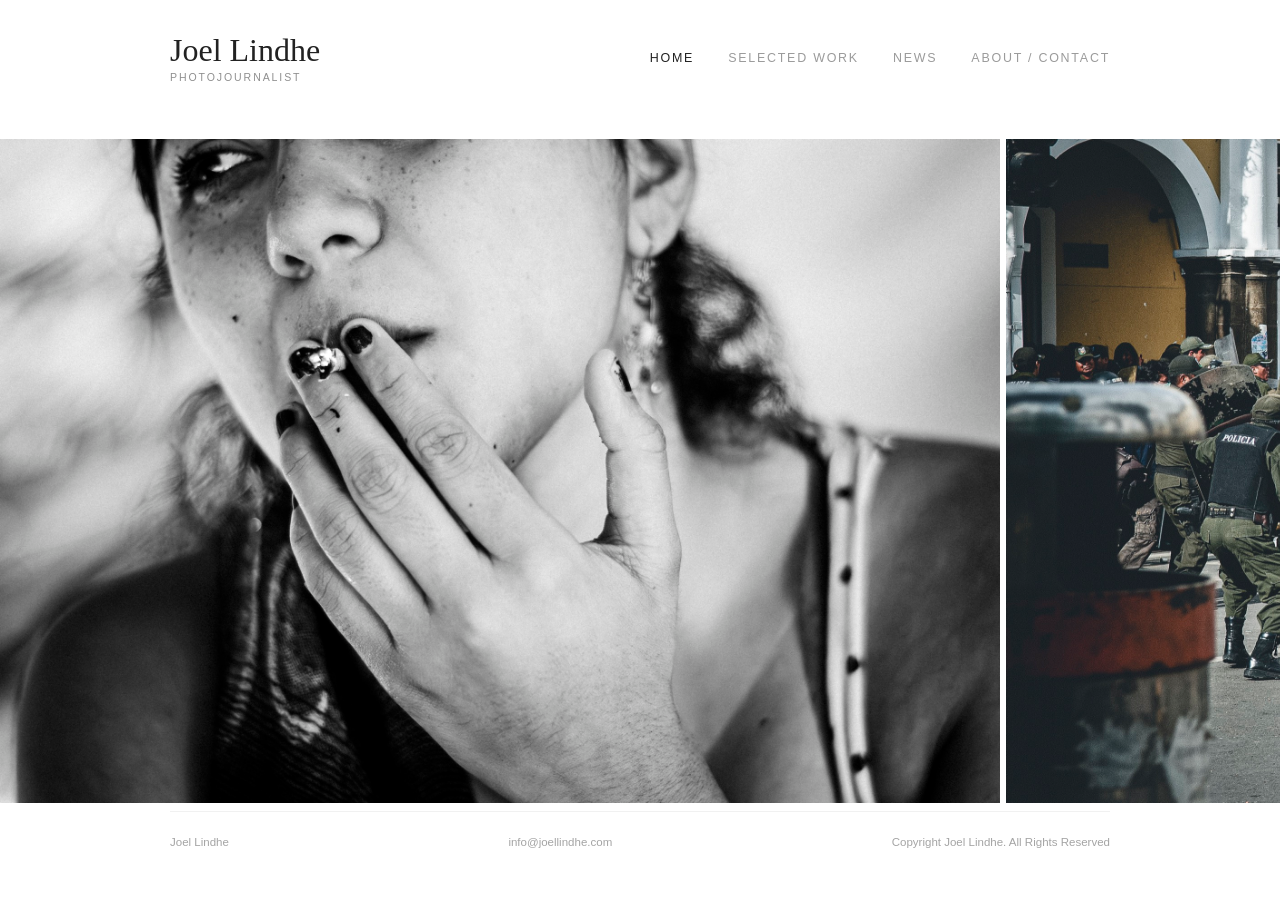
==== index.html @ 716c8050 "Improve home caption visibility" ====
<!doctype html>
<html lang="en">
  <head>
    <meta charset="utf-8" />
    <meta name="viewport" content="width=device-width, initial-scale=1" />
    <title>Joel Lindhe | Visual Journalist</title>
    <meta
      name="description"
      content="Joel Lindhe is a Stockholm-based visual journalist and photographer working with news, documentary, and editorial photography in Sweden and internationally."
    />
    <link rel="stylesheet" href="styles.css?v=20260520-9" />
  </head>
  <body>
    <header class="site-header">
      <a class="wordmark" href="#home" aria-label="Joel Lindhe home">
        <span>Joel Lindhe</span>
        <span>Photojournalist</span>
      </a>

      <nav class="site-nav" aria-label="Primary navigation">
        <a href="index.html" aria-current="page">Home</a>
        <a href="selected-work.html">Selected Work</a>
        <a href="news.html">News</a>
        <a href="about-contact.html">About / Contact</a>
      </nav>
    </header>

    <main id="home">
      <section
        class="home-strip"
        id="home-gallery"
        aria-label="Selected Work"
        data-strip
        data-folder="images/home"
        data-prefix="home"
        data-count="9"
        data-captions='["Mexico, 2014\nA young woman in Palenque smokes cannabis while speaking about addiction and spirituality.","Bolivia, 2010\nPolice clash with demonstrators during days of violent anti-government protests in Cochabamba, where several people were injured and security forces opened fire.","Mexico, 2014\nCentral American migrants protest in Mexico City against violence and abuse by police and human traffickers during their journey toward the United States.","Mexico, 2012\nA young participant walks beside a hooded penitent during a Catholic Holy Week procession in Oaxaca.","Bolivia, 2010\nBurning barricades during anti-government protests in Cochabamba as demonstrators gathered against the government.","Peru, 2008\nA woman rows across Lake Titicaca near Puno in southern Peru.","Mexico, 2017\nRescue workers search through the rubble in Mexico City after the 7.1-magnitude Puebla earthquake, which killed hundreds of people.","Bolivia, 2010\nA family travels by boat along a river in the Bolivian Amazon.","Bolivia, 2008\nThe densely populated city of El Alto rises above La Paz and is home to many working-class and Indigenous Aymara communities."]'
      ></section>
    </main>

    <footer class="site-footer">
      <span>Joel Lindhe</span>
      <a href="mailto:info@joellindhe.com">info@joellindhe.com</a>
      <p>Copyright Joel Lindhe. All Rights Reserved</p>
    </footer>

    <script src="script.js?v=20260520-9"></script>
  </body>
</html>
---- styles.css ----
:root {
  color-scheme: light;
  --blue: #3aa7d6;
  --ink: #3c3c3c;
  --soft: #8b8b8b;
  --line: #bdbdbd;
  --page: #fff;
  font-family: Arial, Helvetica, sans-serif;
}

* {
  box-sizing: border-box;
}

html {
  scroll-behavior: smooth;
}

body {
  margin: 0;
  background: var(--page);
  color: var(--ink);
  font-size: 14px;
}

body.has-lightbox {
  overflow: hidden;
}

img {
  display: block;
  width: auto;
  height: 100%;
  object-fit: contain;
}

a {
  color: inherit;
  text-decoration: none;
}

.site-header {
  display: grid;
  grid-template-columns: 320px 1fr;
  align-items: center;
  gap: 56px;
  width: min(940px, calc(100% - 40px));
  margin: 0 auto;
  padding: 34px 0 56px;
}

.wordmark {
  display: inline-grid;
  gap: 6px;
  width: max-content;
  color: #222;
  font-family: Georgia, "Times New Roman", serif;
  font-size: 2rem;
  font-weight: 400;
  line-height: 1;
}

.wordmark span:last-child {
  color: #8f8f8f;
  font-family: Arial, Helvetica, sans-serif;
  font-size: 0.66rem;
  letter-spacing: 0.18em;
  text-transform: uppercase;
}

.site-nav {
  display: flex;
  align-items: center;
  justify-content: flex-end;
  gap: clamp(18px, 3vw, 34px);
  color: #9b9b9b;
  font-size: 0.78rem;
  letter-spacing: 0.14em;
  text-transform: uppercase;
}

.site-nav a {
  display: block;
  padding: 12px 0;
  line-height: 1;
}

.site-nav a:hover {
  color: var(--blue);
}

.site-nav a[aria-current="page"] {
  color: #222;
}

main {
  width: 100%;
  overflow: hidden;
}

.home-strip {
  display: flex;
  gap: 6px;
  width: 100%;
  overflow-x: auto;
  overflow-y: hidden;
  padding-bottom: 0;
  scrollbar-width: none;
}

.home-strip::-webkit-scrollbar {
  display: none;
}

.home-strip {
  height: 664px;
}

.strip-image {
  flex: 0 0 auto;
  height: 100%;
}

.strip-image.has-caption {
  cursor: zoom-in;
}

.lightbox {
  position: fixed;
  inset: 0;
  z-index: 20;
  display: none;
  align-items: center;
  justify-content: center;
  background: rgba(255, 255, 255, 0.96);
  padding: 46px 70px;
}

.lightbox.is-open {
  display: flex;
}

.lightbox__figure {
  display: grid;
  gap: 14px;
  max-width: min(1280px, 86vw);
  max-height: 88vh;
  margin: 0;
}

.lightbox__image {
  max-width: 100%;
  max-height: calc(88vh - 34px);
  width: auto;
  height: auto;
  object-fit: contain;
}

.lightbox__caption {
  color: #202020;
  font-size: 0.78rem;
  line-height: 1.45;
  letter-spacing: 0;
  max-width: 760px;
  text-align: center;
  text-transform: none;
  white-space: pre-line;
}

.lightbox button {
  position: absolute;
  border: 0;
  background: transparent;
  color: #777;
  cursor: pointer;
  font: inherit;
  font-size: 0.68rem;
  letter-spacing: 0.14em;
  text-transform: uppercase;
}

.lightbox button:hover {
  color: #111;
}

.lightbox__close {
  top: 28px;
  right: 32px;
}

.lightbox__nav--prev {
  left: 32px;
}

.lightbox__nav--next {
  right: 32px;
}

h1,
h2,
p {
  margin-top: 0;
}

h1,
h2 {
  margin-bottom: 0;
  color: #505050;
  font-size: 0.92rem;
  font-weight: 400;
  letter-spacing: 0.18em;
  text-transform: uppercase;
}

.page-heading {
  width: min(940px, calc(100% - 40px));
  margin: 0 auto;
  padding: 0 0 22px;
}

.about h1,
.about-contact-layout h1 {
  margin-bottom: 0;
}

.news {
  display: grid;
  grid-template-columns: 170px minmax(0, 580px);
  gap: 42px;
  width: min(940px, calc(100% - 40px));
  margin: 0 auto;
  padding: 44px 0 28px;
  border-top: 1px solid #e5e5e5;
  color: #696969;
  line-height: 1.7;
}

.news-strip {
  height: 560px;
  margin-bottom: 42px;
}

.about,
.contact {
  display: grid;
  grid-template-columns: 170px minmax(0, 580px);
  gap: 42px;
  width: min(940px, calc(100% - 40px));
  margin: 0 auto;
  padding: 44px 0 42px;
  border-top: 1px solid #e5e5e5;
  color: #696969;
  line-height: 1.7;
}

.news p,
.about p,
.contact p {
  margin-bottom: 14px;
}

.news p:last-child,
.about p:last-child,
.contact p:last-child {
  margin-bottom: 0;
}

.contact a {
  color: var(--blue);
}

.contact-list {
  display: grid;
  gap: 16px;
  margin: 20px 0 0;
}

.contact-list div {
  display: grid;
  gap: 3px;
}

.contact-list dt {
  color: #505050;
  font-size: 0.72rem;
  letter-spacing: 0.18em;
  text-transform: uppercase;
}

.contact-list dd {
  margin: 0;
}

.about-page {
  min-height: 560px;
}

.about-contact-layout {
  display: grid;
  grid-template-columns: minmax(160px, 0.38fr) minmax(360px, 0.82fr);
  gap: clamp(48px, 9vw, 130px);
  width: min(940px, calc(100% - 40px));
  margin: 0 auto;
  padding: 84px 0 120px;
  border-top: 1px solid #e5e5e5;
  color: #696969;
}

.about-label {
  padding-top: 4px;
}

.about-main {
  max-width: 690px;
  line-height: 1.72;
}

.about-main p {
  max-width: 620px;
  margin-bottom: 17px;
}

.about-main .lead {
  color: #3f3f3f;
  font-size: 1.08rem;
  line-height: 1.62;
}

.about-contact-layout .contact-list {
  grid-template-columns: repeat(2, minmax(180px, 1fr));
  gap: 28px 56px;
  margin-top: 46px;
  padding-top: 24px;
  border-top: 1px solid #e5e5e5;
}

.site-footer {
  display: flex;
  align-items: center;
  justify-content: space-between;
  gap: 24px;
  width: min(940px, calc(100% - 40px));
  margin: 8px auto 0;
  padding: 24px 0 28px;
  border-top: 1px solid #f1f1f1;
  color: #a4a4a4;
  font-size: 0.72rem;
}

.site-footer p {
  margin: 0;
}

@media (max-width: 900px) {
  .site-header {
    grid-template-columns: 1fr;
    gap: 22px;
    padding-bottom: 30px;
  }

  .site-nav {
    justify-content: flex-start;
    gap: 10px 22px;
  }

  .home-strip {
    height: 58vh;
    min-height: 380px;
  }

  .news,
  .about,
  .contact,
  .about-contact-layout {
    grid-template-columns: 1fr;
    gap: 16px;
  }

  .about-contact-layout {
    padding: 54px 0 78px;
  }

  .about-contact-layout .contact-list {
    grid-template-columns: 1fr;
  }

  .site-footer {
    align-items: flex-start;
    flex-direction: column;
    gap: 10px;
  }
}

@media (max-width: 560px) {
  .site-header {
    width: calc(100% - 28px);
    padding-top: 22px;
  }

  .site-nav {
    display: grid;
    grid-template-columns: repeat(2, max-content);
    gap: 12px 24px;
    font-size: 0.66rem;
  }

  .home-strip {
    height: 420px;
  }

  .wordmark {
    font-size: 1.7rem;
  }

  .wordmark span:last-child {
    font-size: 0.6rem;
  }

  .lightbox {
    padding: 52px 20px 34px;
  }

  .lightbox__nav {
    display: none;
  }
}
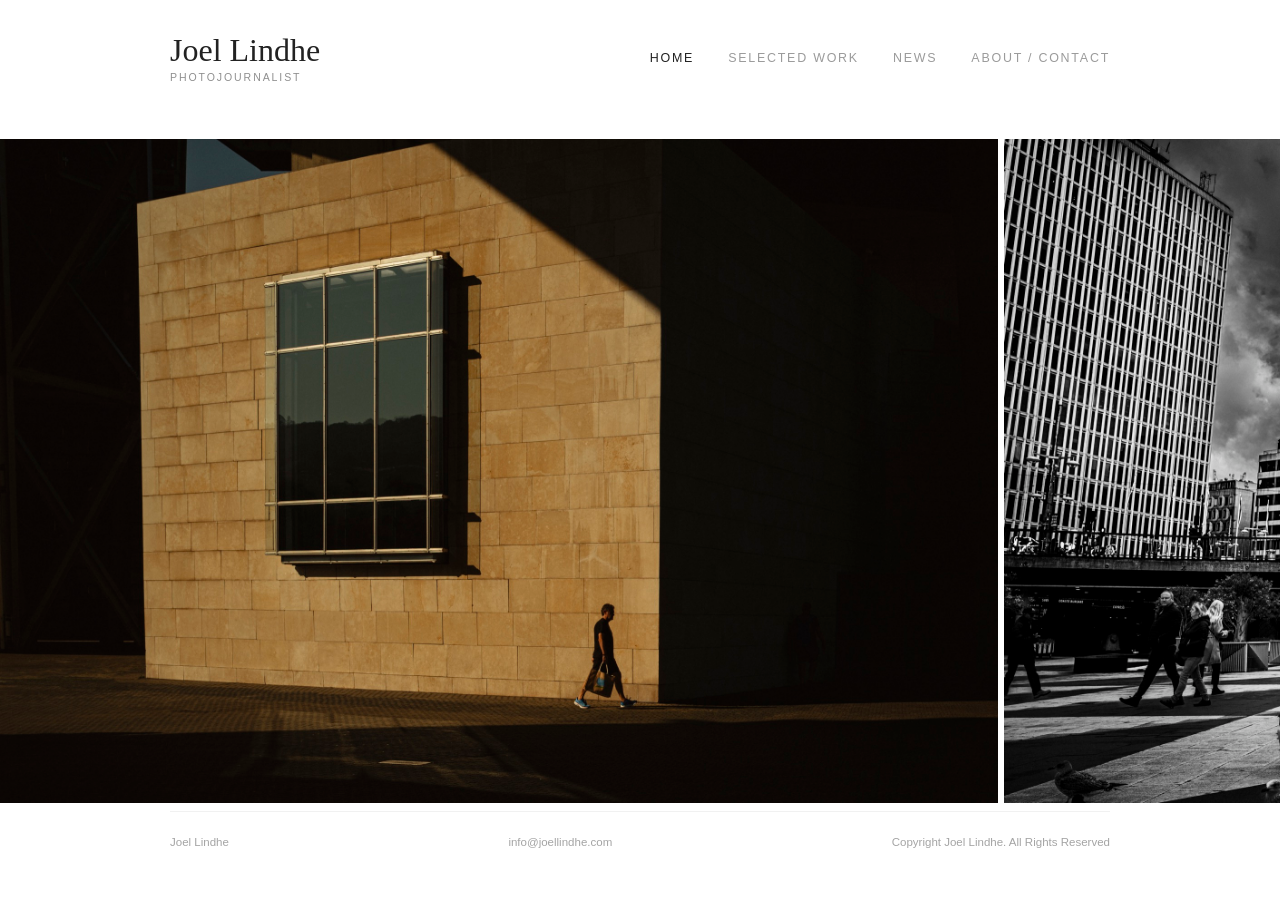
==== commit 5eebdb4f: "Sync home images and captions" ====
--- a/index.html
+++ b/index.html
@@ -8,7 +8,7 @@
       name="description"
       content="Joel Lindhe is a Stockholm-based visual journalist and photographer working with news, documentary, and editorial photography in Sweden and internationally."
     />
-    <link rel="stylesheet" href="styles.css?v=20260520-9" />
+    <link rel="stylesheet" href="styles.css?v=20260520-11" />
   </head>
   <body>
     <header class="site-header">
@@ -33,8 +33,8 @@
         data-strip
         data-folder="images/home"
         data-prefix="home"
-        data-count="9"
-        data-captions='["Mexico, 2014\nA young woman in Palenque smokes cannabis while speaking about addiction and spirituality.","Bolivia, 2010\nPolice clash with demonstrators during days of violent anti-government protests in Cochabamba, where several people were injured and security forces opened fire.","Mexico, 2014\nCentral American migrants protest in Mexico City against violence and abuse by police and human traffickers during their journey toward the United States.","Mexico, 2012\nA young participant walks beside a hooded penitent during a Catholic Holy Week procession in Oaxaca.","Bolivia, 2010\nBurning barricades during anti-government protests in Cochabamba as demonstrators gathered against the government.","Peru, 2008\nA woman rows across Lake Titicaca near Puno in southern Peru.","Mexico, 2017\nRescue workers search through the rubble in Mexico City after the 7.1-magnitude Puebla earthquake, which killed hundreds of people.","Bolivia, 2010\nA family travels by boat along a river in the Bolivian Amazon.","Bolivia, 2008\nThe densely populated city of El Alto rises above La Paz and is home to many working-class and Indigenous Aymara communities."]'
+        data-count="10"
+        data-captions='["Bilbao, Spain, 2025\nA solitary figure walks through late evening light in central Bilbao. The city’s modern architecture and sharp geometric shadows have transformed Bilbao into a favorite destination for street and architectural photographers.","Stockholm, Sweden, 2026\nPeople cross Sergels torg under dramatic skies in central Stockholm. Known locally as “Plattan,” the square has long been one of the city’s most symbolic public spaces — a meeting point shaped by protest, movement and everyday urban life.","","","","","","Mexico, 2011\nAn indigenous family gathers during Día de Todos Santos in Santiago, Chiapas. Offerings, candles, food and Coca-Cola are part of traditions that blend Catholic rituals with older Mayan beliefs honoring the dead.","",""]'
       ></section>
     </main>
 
@@ -44,6 +44,6 @@
       <p>Copyright Joel Lindhe. All Rights Reserved</p>
     </footer>
 
-    <script src="script.js?v=20260520-9"></script>
+    <script src="script.js?v=20260521-1"></script>
   </body>
 </html>
--- a/styles.css
+++ b/styles.css
@@ -142,7 +142,8 @@
 
 .lightbox__figure {
   display: grid;
-  gap: 14px;
+  gap: 10px;
+  justify-items: start;
   max-width: min(1280px, 86vw);
   max-height: 88vh;
   margin: 0;
@@ -157,14 +158,30 @@
 }
 
 .lightbox__caption {
-  color: #202020;
-  font-size: 0.78rem;
-  line-height: 1.45;
+  color: #4a4a4a;
+  font-size: 0.72rem;
+  line-height: 1.42;
   letter-spacing: 0;
-  max-width: 760px;
-  text-align: center;
+  max-width: min(520px, 72vw);
+  text-align: left;
   text-transform: none;
   white-space: pre-line;
+}
+
+.lightbox__caption span {
+  display: block;
+}
+
+.lightbox__meta {
+  margin-bottom: 4px;
+  color: #111;
+  font-size: 0.68rem;
+  letter-spacing: 0;
+  text-transform: none;
+}
+
+.lightbox__text {
+  color: #595959;
 }
 
 .lightbox button {
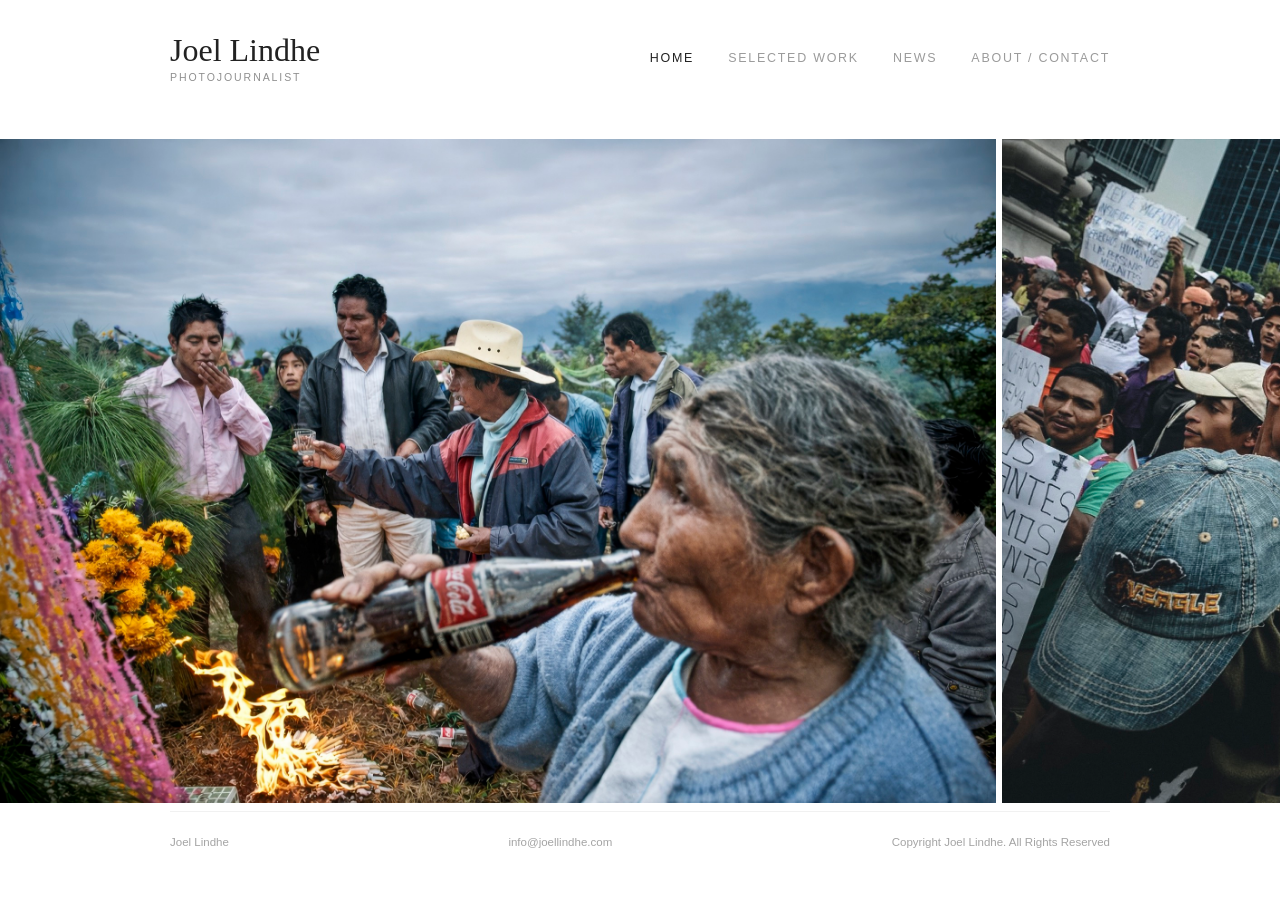
==== commit 354b7152: "Reorder home gallery" ====
--- a/index.html
+++ b/index.html
@@ -34,7 +34,7 @@
         data-folder="images/home"
         data-prefix="home"
         data-count="10"
-        data-captions='["Bilbao, Spain, 2025\nA solitary figure walks through late evening light in central Bilbao. The city’s modern architecture and sharp geometric shadows have transformed Bilbao into a favorite destination for street and architectural photographers.","Stockholm, Sweden, 2026\nPeople cross Sergels torg under dramatic skies in central Stockholm. Known locally as “Plattan,” the square has long been one of the city’s most symbolic public spaces — a meeting point shaped by protest, movement and everyday urban life.","","","","","","Mexico, 2011\nAn indigenous family gathers during Día de Todos Santos in Santiago, Chiapas. Offerings, candles, food and Coca-Cola are part of traditions that blend Catholic rituals with older Mayan beliefs honoring the dead.","",""]'
+        data-captions='["Mexico, 2011\nAn indigenous family gathers during Día de Todos Santos in Santiago, Chiapas. Offerings, candles, food and Coca-Cola are part of traditions that blend Catholic rituals with older Mayan beliefs honoring the dead.","","Bilbao, Spain, 2025\nA solitary figure walks through late evening light in central Bilbao. The city’s modern architecture and sharp geometric shadows have transformed Bilbao into a favorite destination for street and architectural photographers.","","Stockholm, Sweden, 2026\nPeople cross Sergels torg under dramatic skies in central Stockholm. Known locally as “Plattan,” the square has long been one of the city’s most symbolic public spaces — a meeting point shaped by protest, movement and everyday urban life.","","","","",""]'
       ></section>
     </main>
 
@@ -44,6 +44,6 @@
       <p>Copyright Joel Lindhe. All Rights Reserved</p>
     </footer>
 
-    <script src="script.js?v=20260521-1"></script>
+    <script src="script.js?v=20260521-2"></script>
   </body>
 </html>
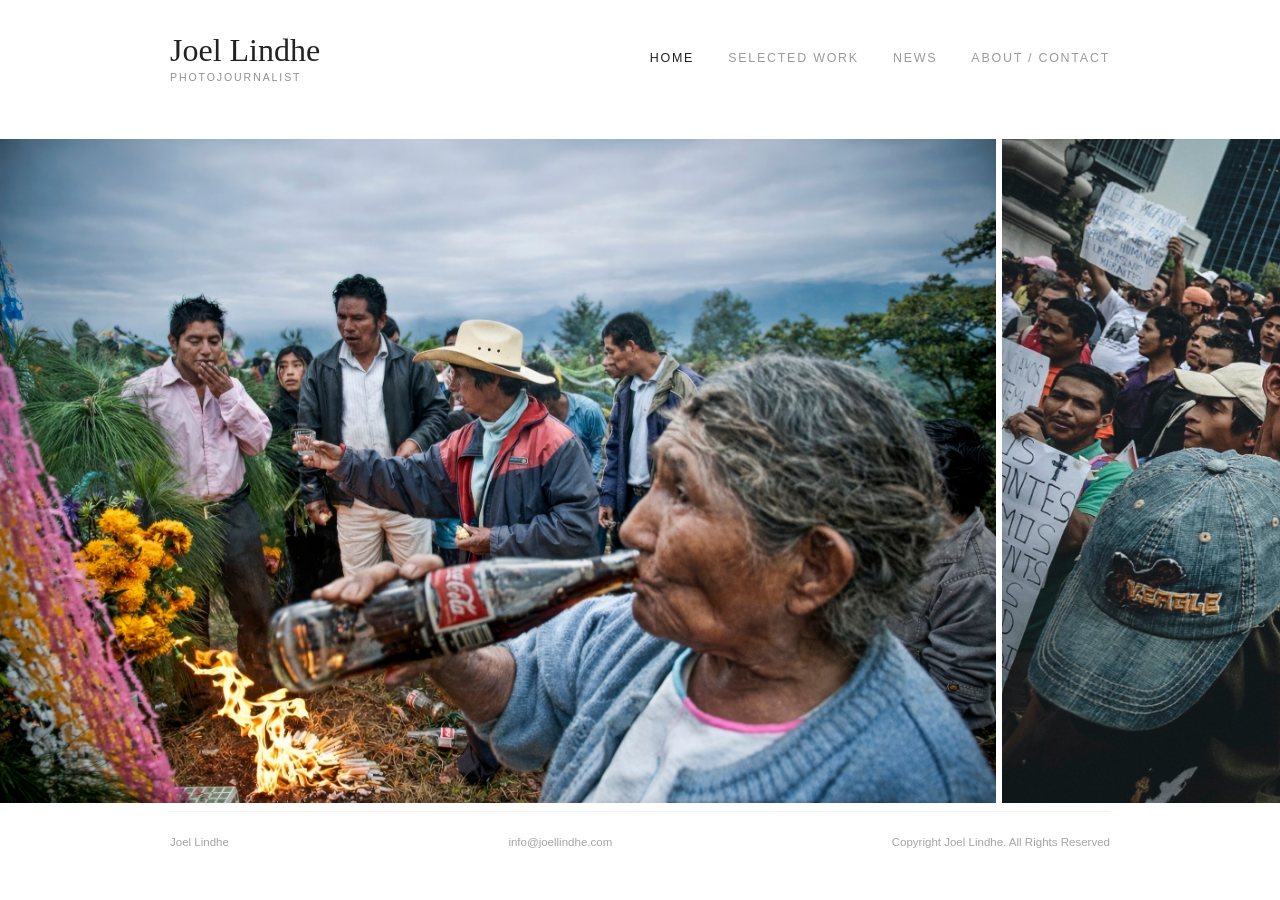
==== commit 1daa2b6f: "Add image rights metadata and download friction" ====
--- a/index.html
+++ b/index.html
@@ -8,7 +8,16 @@
       name="description"
       content="Joel Lindhe is a Stockholm-based visual journalist and photographer working with news, documentary, and editorial photography in Sweden and internationally."
     />
-    <link rel="stylesheet" href="styles.css?v=20260520-11" />
+    <meta name="author" content="Joel Lindhe" />
+    <meta name="creator" content="Joel Lindhe" />
+    <meta name="copyright" content="© Joel Lindhe. All rights reserved." />
+    <meta name="rights" content="Images may not be reproduced without permission from Joel Lindhe. Contact info@joellindhe.com." />
+    <meta name="contact" content="info@joellindhe.com" />
+    <meta property="og:site_name" content="Joel Lindhe" />
+    <meta property="og:type" content="website" />
+    <meta property="og:title" content="Joel Lindhe | Visual Journalist" />
+    <meta property="og:description" content="Joel Lindhe is a Stockholm-based visual journalist and photographer working with news, documentary, and editorial photography." />
+    <link rel="stylesheet" href="styles.css?v=20260521-5" />
   </head>
   <body>
     <header class="site-header">
@@ -34,7 +43,7 @@
         data-folder="images/home"
         data-prefix="home"
         data-count="10"
-        data-captions='["Mexico, 2011\nAn indigenous family gathers during Día de Todos Santos in Santiago, Chiapas. Offerings, candles, food and Coca-Cola are part of traditions that blend Catholic rituals with older Mayan beliefs honoring the dead.","","Bilbao, Spain, 2025\nA solitary figure walks through late evening light in central Bilbao. The city’s modern architecture and sharp geometric shadows have transformed Bilbao into a favorite destination for street and architectural photographers.","","Stockholm, Sweden, 2026\nPeople cross Sergels torg under dramatic skies in central Stockholm. Known locally as “Plattan,” the square has long been one of the city’s most symbolic public spaces — a meeting point shaped by protest, movement and everyday urban life.","","","","",""]'
+        data-captions='["Mexico, 2011\nAn indigenous family gathers during Día de Todos Santos in Santiago, Chiapas. Offerings, candles, food and Coca-Cola are part of traditions that blend Catholic rituals with older Mayan beliefs honoring the dead.","Mexico, 2014\nCentral American migrants protest in Mexico City against violence and abuse by police and human traffickers during their journey toward the United States.","Bilbao, Spain, 2025\nA solitary figure walks through late evening light in central Bilbao. The city’s modern architecture and sharp geometric shadows have transformed Bilbao into a favorite destination for street and architectural photographers.","Mexico, 2017\nRescue workers search through the rubble in Mexico City after the 7.1-magnitude Puebla earthquake, which killed hundreds of people.","Stockholm, Sweden, 2026\nPeople cross Sergels torg under dramatic skies in central Stockholm. Known locally as “Plattan,” the square has long been one of the city’s most symbolic public spaces — a meeting point shaped by protest, movement and everyday urban life.","Mexico, 2012\nA young participant walks beside a hooded penitent during a Catholic Holy Week procession in Oaxaca.","Mexico, 2014\nA young woman in Palenque smokes cannabis while speaking about addiction and spirituality.","Bolivia, 2010\nBurning barricades during anti-government protests in Cochabamba as demonstrators gathered against the government.","Bolivia, 2010\nPolice clash with demonstrators during days of violent anti-government protests in Cochabamba, where several people were injured and security forces opened fire.","Bolivia, 2010\nA family travels by boat along a river in the Bolivian Amazon."]'
       ></section>
     </main>
 
@@ -44,6 +53,6 @@
       <p>Copyright Joel Lindhe. All Rights Reserved</p>
     </footer>
 
-    <script src="script.js?v=20260521-2"></script>
+    <script src="script.js?v=20260521-5"></script>
   </body>
 </html>
--- a/styles.css
+++ b/styles.css
@@ -32,6 +32,8 @@
   width: auto;
   height: 100%;
   object-fit: contain;
+  -webkit-user-drag: none;
+  user-select: none;
 }
 
 a {
@@ -121,7 +123,7 @@
   height: 100%;
 }
 
-.strip-image.has-caption {
+.strip-image {
   cursor: zoom-in;
 }
 
